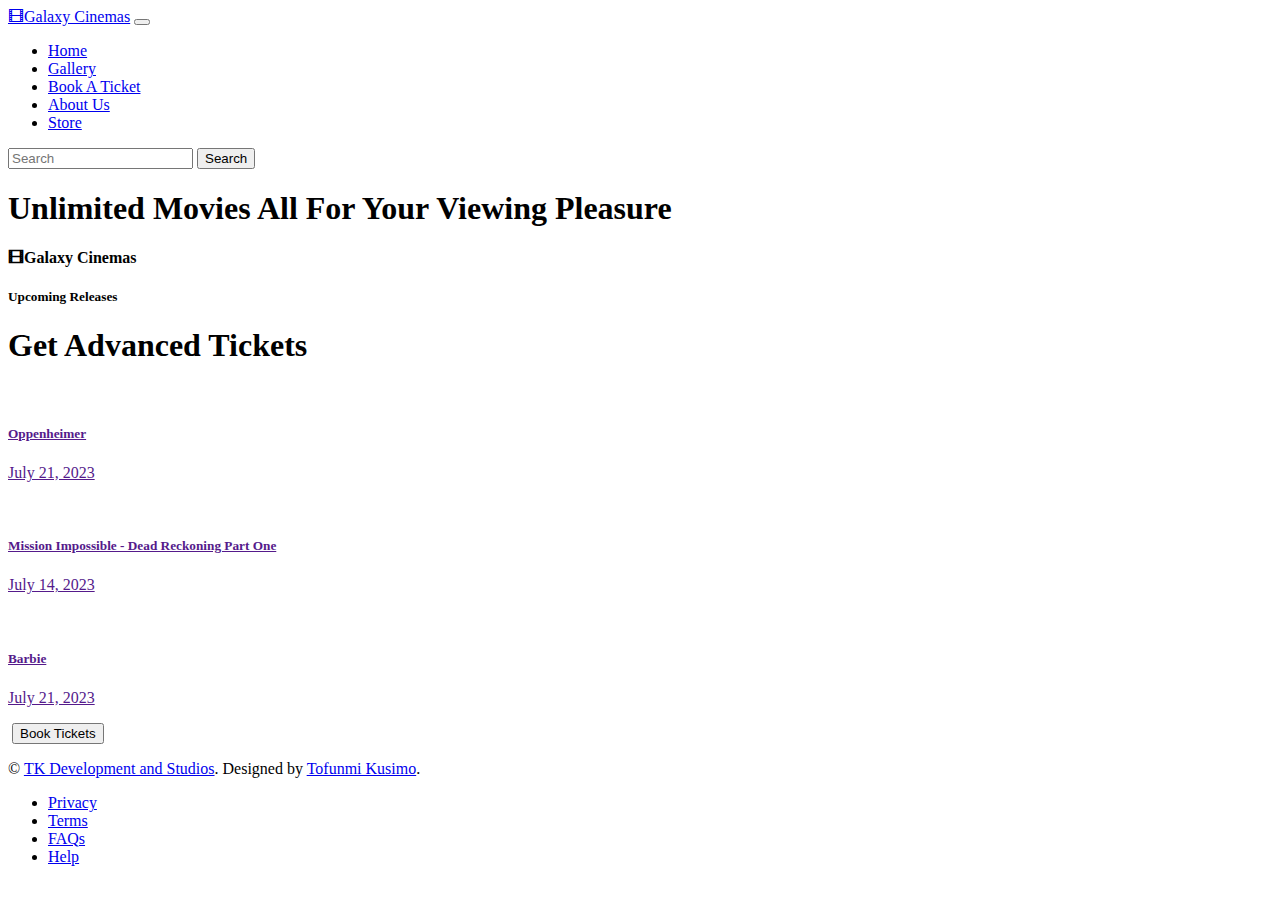
==== index.html @ e01b1da0 "add index.html" ====
<!DOCTYPE html>
<html lang="en">
<head>
    <meta charset="UTF-8">
    <meta name="viewport" content="width=device-width, initial-scale=1.0">
    <script src="js/bootstrap.js"></script
    <script src="js/jquery-3.6.4.js"></script>
    <script src="js/script.js"></script>
    <link rel="stylesheet" href="css/bootstrap.css">
    <link rel="stylesheet" href="css/style.css">
    <link rel="icon" href="img/">
    <title>Movie</title>
</head>
<body>
    <div class="content">
        <nav class="navbar navbar-expand-lg bg-body-tertiary sticky-top" data-bs-theme="dark">
            
            <div class="container-fluid ">
              <a class="navbar-brand text-uppercase logo" href="index.html">🎞Galaxy Cinemas</a>
              <button class="navbar-toggler" type="button" data-bs-toggle="collapse" data-bs-target="#navbarTogglerDemo02" aria-controls="navbarTogglerDemo02" aria-expanded="false" aria-label="Toggle navigation">
                <span class="navbar-toggler-icon"></span>
              </button>
              <div class="collapse navbar-collapse" id="navbarTogglerDemo02">
                <ul class="navbar-nav me-auto mb-2 mb-lg-0">
                  <li class="nav-item">
                    <a class="nav-link active" aria-current="page" href="index.html">Home</a>
                  </li>
                  <li class="nav-item">
                    <a class="nav-link" href="gallery.html">Gallery</a>
                  </li>
                  <li class="nav-item">
                    <a class="nav-link" href="movie.html">Book A Ticket</a>
                  </li>
                  <li class="nav-item">
                    <a class="nav-link" href="#">About Us</a>
                  </li>
                  <li class="nav-item">
                    <a class="nav-link" href="#">Store</a>
                  </li>
                </ul>
                <form class="d-flex" role="search">
                  <input class="form-control me-2" type="search" placeholder="Search" aria-label="Search">
                  <button class="btn btn-outline-primary" type="submit">Search</button>
                </form>
              </div>
            </div>
        </nav>

        <section class="welcome-animation text-white h-100 text-center  p-4">
            <h1 class=" welcome-text">Unlimited Movies All For Your Viewing Pleasure</h1>
            <h4 class="text-uppercase logo">🎞Galaxy Cinemas</h4>
        </section>
       
        <div class="container-fluid py-5">
            <div class="container pt-5 pb-3">
                <div class="text-center mb-5">
                    <h5 class="text-info text-uppercase mb-3 solid-text">Upcoming Releases</h5>
                    <h1>Get Advanced Tickets</h1>
                </div>
                <div class="row pb-3">
                    <div class="col-lg-4 mb-4">
                        <div class="movie-item position-relative overflow-hidden rounded mb-2">
                            <img class="img-fluid" src="img/oppenheimer2.jpg" alt="">
                            <a class="movie-overlay text-decoration-none" href="">
                                <h5 class="text-white mb-3">Oppenheimer</h5>
                                <p class="text-info m-0">July 21, 2023</p>
                            </a>
                        </div>
                    </div>
                    <div class="col-lg-4 mb-4">
                        <div class="movie-item position-relative overflow-hidden rounded mb-2">
                            <img class="img-fluid" src="img/mission impossible.jpg" alt="">
                            <a class="movie-overlay text-decoration-none" href="">
                                <h5 class="text-white mb-3">Mission Impossible - Dead Reckoning Part One</h5>
                                <p class="text-info m-0">July 14, 2023</p>
                            </a>
                        </div>
                    </div>
                    <div class="col-lg-4 mb-4">
                        <div class="movie-item position-relative overflow-hidden rounded mb-2">
                            <img class="img-fluid" src="img/barbie.jpg" alt="">
                            <a class="movie-overlay text-decoration-none" href="">
                                <h5 class="text-white mb-3">Barbie</h5>
                                <p class="text-info m-0">July 21, 2023</p>
                            </a>
                        </div>
                    </div>
                </div>
            </div>
        </div>
        <div class="container-fluid pyl-5">
            <div class="container pyl-5">
                <div class="cinema-item position-relative overflow-hidden rounded mb-2">
                    <img class="img-fluid" src="img/cinema.jpg" alt="">
                    <a class="cinema-over text-white text-decoration-none" href="movie.html">
                        <button class="book-button"><span class="text">Book Tickets</span></button>
                    </a>
                </div>
            </div>
            
        </div>

        <div class="container-fluid bg-dark text-white border-top py-4 px-sm-3 px-md-5 footer">
            <div class="row">
                <div class="col-lg-6 text-center text-md-left mb-3 mb-md-0">
                    <p class="m-0 text-white">&copy; <a href="https://www.linkedin.com/in/tofunmi-kusimo/">TK Development and Studios</a>. Designed by <a href="https://www.linkedin.com/in/tofunmi-kusimo/">Tofunmi Kusimo</a>.
                    </p>
                </div>
                <div class="col-lg-6 text-center text-md-right">
                    <ul class="nav d-inline-flex">
                        <li class="nav-item">
                            <a class="nav-link text-white py-0" href="#">Privacy</a>
                        </li>
                        <li class="nav-item">
                            <a class="nav-link text-white py-0" href="#">Terms</a>
                        </li>
                        <li class="nav-item">
                            <a class="nav-link text-white py-0" href="#">FAQs</a>
                        </li>
                        <li class="nav-item">
                            <a class="nav-link text-white py-0" href="#">Help</a>
                        </li>
                    </ul>
                </div>
            </div>
        </div>
    </div>
</body>
</html>
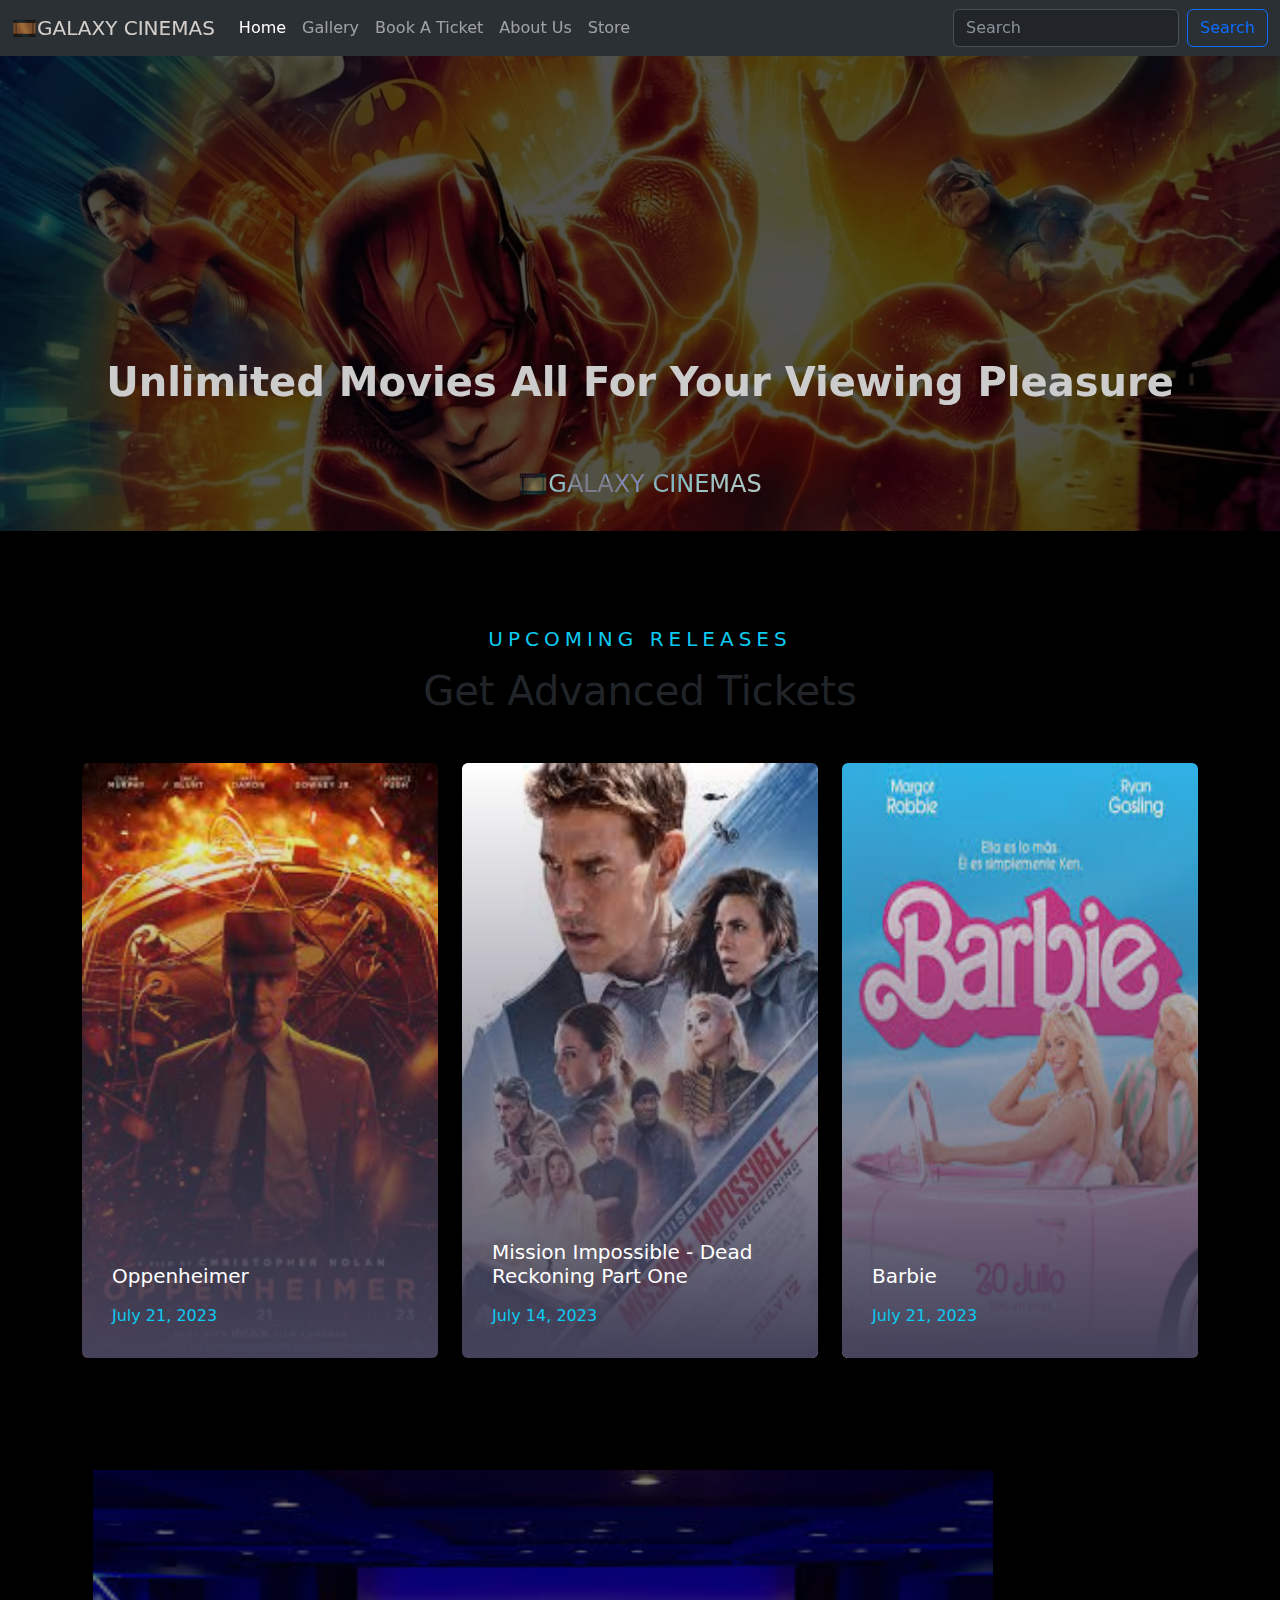
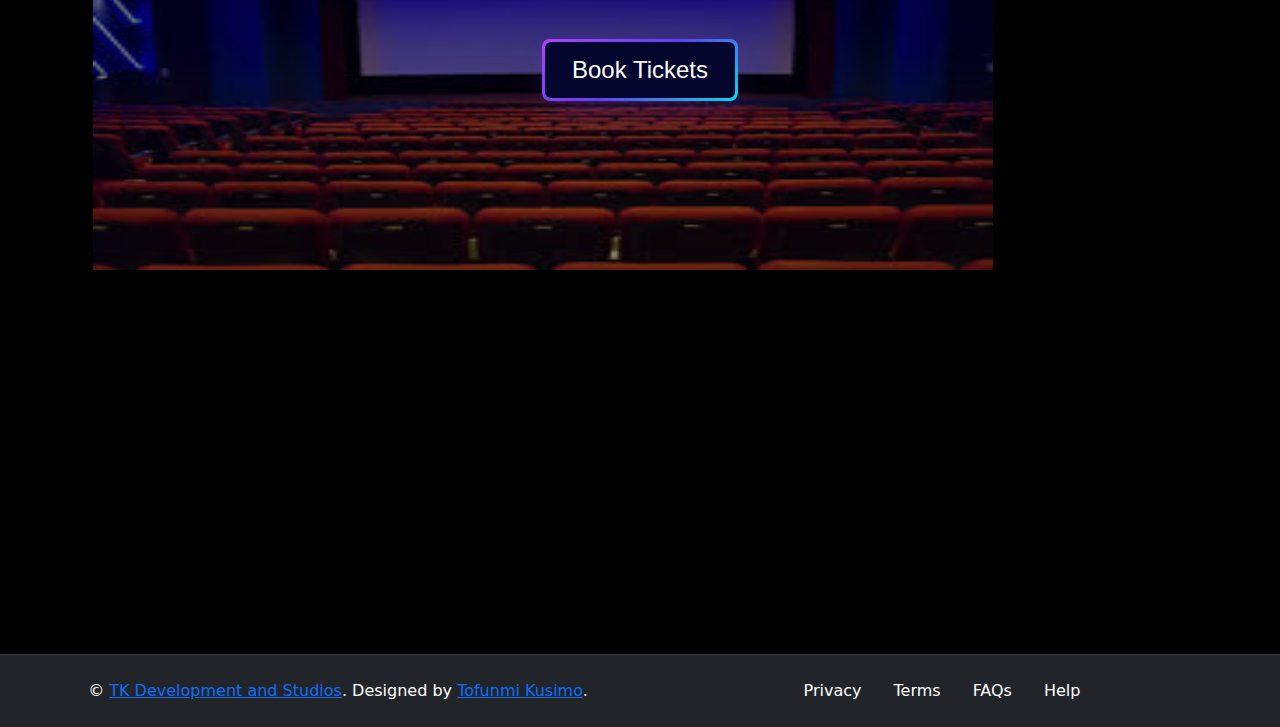
==== commit b531d489: "add logo to index.html" ====
--- a/index.html
+++ b/index.html
@@ -3,13 +3,13 @@
 <head>
     <meta charset="UTF-8">
     <meta name="viewport" content="width=device-width, initial-scale=1.0">
-    <script src="js/bootstrap.js"></script
+    <script src="js/bootstrap.js"></script>
     <script src="js/jquery-3.6.4.js"></script>
     <script src="js/script.js"></script>
     <link rel="stylesheet" href="css/bootstrap.css">
     <link rel="stylesheet" href="css/style.css">
-    <link rel="icon" href="img/">
-    <title>Movie</title>
+    <link rel="icon" href="img/logo.jpg">
+    <title>Galaxy Cinemas</title>
 </head>
 <body>
     <div class="content">
@@ -32,7 +32,7 @@
                     <a class="nav-link" href="movie.html">Book A Ticket</a>
                   </li>
                   <li class="nav-item">
-                    <a class="nav-link" href="#">About Us</a>
+                    <a class="nav-link" href="aboutUs.html">About Us</a>
                   </li>
                   <li class="nav-item">
                     <a class="nav-link" href="#">Store</a>
@@ -92,7 +92,7 @@
             <div class="container pyl-5">
                 <div class="cinema-item position-relative overflow-hidden rounded mb-2">
                     <img class="img-fluid" src="img/cinema.jpg" alt="">
-                    <a class="cinema-over text-white text-decoration-none" href="movie.html">
+                    <a class="cinema-over text-white text-decoration-none" href="movie.html#movie-ticket">
                         <button class="book-button"><span class="text">Book Tickets</span></button>
                     </a>
                 </div>
--- a/css/style.css
+++ b/css/style.css
@@ -0,0 +1,240 @@
+body {
+    margin: 0;
+    padding: 0;
+    overflow-x: hidden;
+    background-color: black;
+}
+
+/* .container {
+    margin: 0;
+    padding: 0;
+} */
+
+.navbar {
+    width: 100%;
+}
+
+.welcome-animation {
+    height: 900px;
+    background-image: linear-gradient(rgba(0,0,0,0.6),rgba(0,0,0,0.6)),url(background/the\ flash.jpg);
+    background-repeat: no-repeat;
+    background-size: cover;
+    background-position: center;
+    animation-name: background;
+    animation-duration: 15s;
+    animation-iteration-count: infinite;
+    animation-delay: -1s;
+    animation-timing-function: ease-in-out;
+    filter: brightness(80%);
+    background-attachment: fixed;
+}
+
+@keyframes background {
+    0% {background-image: url(background/the\ flash.jpg); background-repeat: no-repeat; background-size: cover; background-position: center;  }
+    25% {background-image: url(background/strange.jfif); background-repeat: no-repeat; background-size: cover; background-position: center; }
+    75% {background-image: url(background/spiderman.jfif); background-repeat: no-repeat; background-size: cover; background-position: center;  }
+    100% {background-image: url(background/the\ flash.jpg); background-repeat: no-repeat; background-size: cover; background-position: center;  }
+}
+
+.welcome-text {
+    line-height: 10rem;
+    margin-top: 18%;
+    text-shadow: 5px, 5px, 10px, black;
+    text-decoration-color: white;
+    font-weight: 900;
+    z-index: 2;
+    mix-blend-mode: lighten;
+    filter: grayscale(1);
+    
+}
+
+.logo {
+    mix-blend-mode: difference;
+}
+
+.movie-item img {
+    transition: .5s;
+    width: 495px;
+    height: 595px;
+}
+  
+.movie-item:hover img {
+    transform: scale(1.2);
+}
+  
+.movie-overlay {
+    position: absolute;
+    padding: 30px;
+    width: 100%;
+    height: 100%;
+    top: 0;
+    left: 0;
+    display: flex;
+    flex-direction: column;
+    align-items: flex-start;
+    justify-content: flex-end;
+    background: linear-gradient(rgba(68, 66, 90, 0), #44425a);
+    z-index: 1;
+  }
+
+
+.cinema-item img {
+    transition: .5s;
+    width: 900px;
+    height: 400px;
+    margin-left: 1%;
+  }
+  
+  .cinema-item:hover img {
+    transform: scale(1.3);
+  }
+  
+  .cinema-over {
+    position: absolute;
+    width: 100%;
+    height: 100%;
+    top: 0;
+    left: 0;
+    display: flex;
+    flex-direction: column;
+    align-items: center;
+    justify-content: center;
+    background: rgba(0, 0, 0, 0.5);
+    z-index: 1;
+  }
+
+.book-button {
+
+  align-items: center;
+  background-image: linear-gradient(144deg,#AF40FF, #5B42F3 50%,#00DDEB);
+  border: 0;
+  border-radius: 8px;
+  box-shadow: rgba(151, 65, 252, 0.2) 0 15px 30px -5px;
+  box-sizing: border-box;
+  color: #FFFFFF;
+  display: flex;
+  font-family: Phantomsans, sans-serif;
+  font-size: 20px;
+  justify-content: center;
+  line-height: 1em;
+  max-width: 100%;
+  min-width: 140px;
+  padding: 3px;
+  text-decoration: none;
+  user-select: none;
+  -webkit-user-select: none;
+  touch-action: manipulation;
+  white-space: nowrap;
+  cursor: pointer;
+}
+
+.book-button:active,
+.book-button:hover {
+  outline: 0;
+}
+
+.book-button span {
+  background-color: rgb(5, 6, 45);
+  padding: 16px 24px;
+  border-radius: 6px;
+  width: 100%;
+  height: 100%;
+  transition: 300ms;
+}
+
+.book-button:hover span {
+  background: none;
+}
+
+@media (min-width: 768px) {
+  .book-button {
+    font-size: 24px;
+    min-width: 196px;
+  }
+}
+
+.footer {
+    border-color: rgba(256, 256, 256, .1) !important;
+    margin-top: 30%;
+}
+
+.carousel-item img {
+    width: 800px;
+    height: 500px;
+}
+
+.solid-text {
+    letter-spacing: 5px
+}
+
+.ticket-input {
+    display: block;
+    width: 100%;
+    /* height: calc(1.5em + 0.75rem + 2px); */
+    height: 1.8rem;
+    padding: 0.375rem 0.75rem;
+    font-size: 1rem;
+    font-weight: 400;
+    line-height: 1.5;
+    color: #495057;
+    background-color: #fff;
+    background-clip: padding-box;
+    border: 1px solid #ced4da;
+    border-radius: 8px;
+    transition: border-color 0.15s ease-in-out, box-shadow 0.15s ease-in-out;
+}
+
+.ticket-input-group {
+    margin-bottom: 1rem;
+}
+
+.custom-select {
+    display: inline-block;
+    width: 100%;
+    /* height: calc(1.5em + 0.75rem + 2px); */
+    height: 1.8rem;
+    padding: 0.375rem 1.75rem 0.375rem 0.75rem;
+    font-size: 1rem;
+    font-weight: 400;
+    line-height: 1.5;
+    color: #495057;
+    vertical-align: middle;
+    background: #fff;
+    border: 1px solid #ced4da;
+    border-radius: 8px;
+    appearance: none;
+}
+
+.btn-book {
+    display: block;
+    width: 100%;
+}
+
+.gallery_images img {
+    width: 100%;
+    min-height: 350px;
+}
+
+.cart {
+    min-height: 460px;
+    background-color: #0f1033;
+}
+
+.ticket-shown {
+    display: none;
+}
+
+#ticket-list li {
+    color: white;
+    cursor: pointer;
+}
+
+.deleteButton {
+    background-color: red;
+    border-radius: 8px;
+    outline: none;
+    color: white;
+    padding: 8px;
+    border: none;
+    display: block;
+}